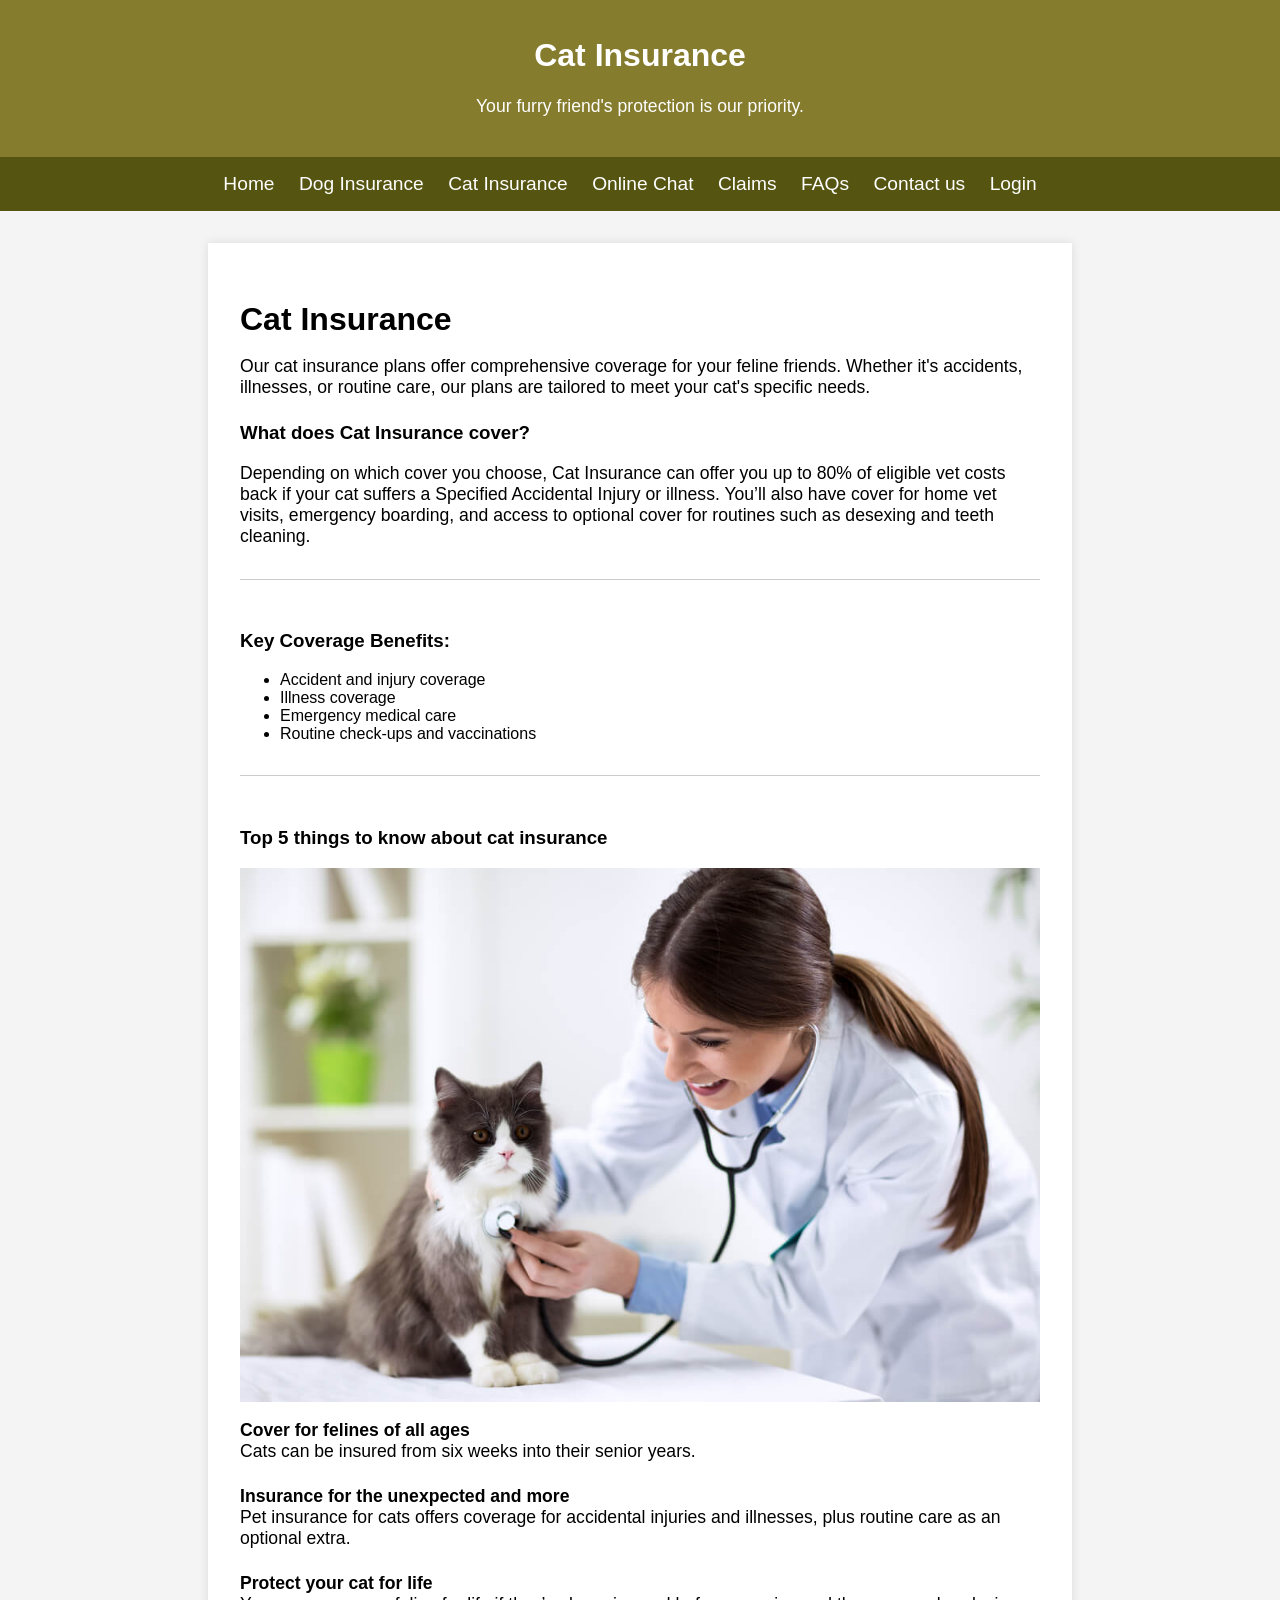
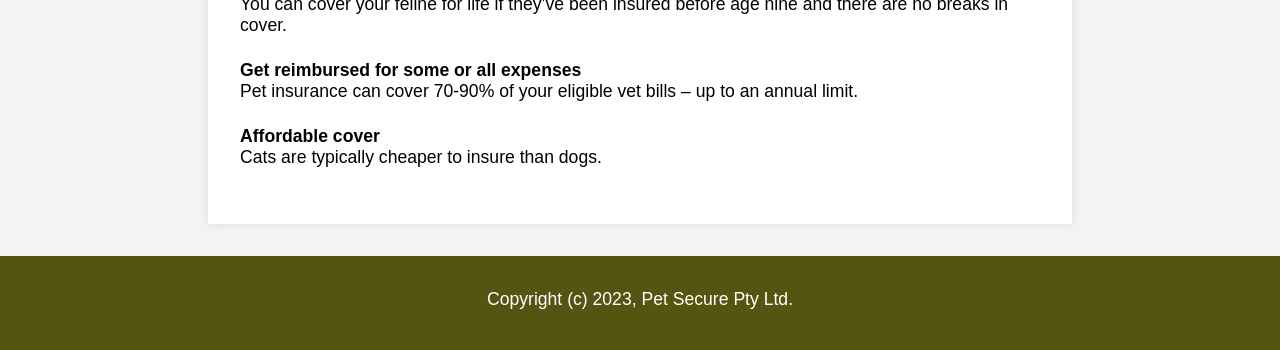
==== Cat_Insurance.html @ cbd5cf0a "Add files via upload" ====
<!DOCTYPE html PUBLIC "-//W3C//DTD XHTML 1.0 Transitional//EN" "http://www.w3.org/TR/xhtml1/DTD/xhtml1-transitional.dtd">
<html xmlns="http://www.w3.org/1999/xhtml" lang="en">

  <head>
    <meta charset="UTF-8">
    <meta name="viewport" content="width=device-width, initial-scale=1.0">
    <title>Cat Insurance</title>
    <style>
      /* Body styles */
      body {
            font-family: Arial, sans-serif;
            margin: 0;
            padding: 0;
            background-color: #f4f4f4;
        }

        /* Header styles */
        header {
            background-color: #857c2e;
            color: #fff;
            text-align: center;
            padding: 1rem;
        }

        /* nav styles */

        nav {
            background-color: #555411;
            text-align: center;
            padding: 1rem 0;
        }

        nav ul {
            list-style: none;
            margin: 0;
            padding: 0;
        }

        nav ul li {
            display: inline;
            margin-right: 20px;
        }

        nav ul li a {
            color: #fff;
            text-decoration: none;
            font-size: 1.2rem;
            transition: color 0.3s;
        }

        nav ul li a:hover {
            color: #ff9900;
        }

        /* Main content styles */
        main {
            max-width: 800px;
            margin: 2rem auto;
            padding: 2rem;
            background-color: #fff;
            box-shadow: 0px 0px 10px rgba(0, 0, 0, 0.1);
        }

        h2 {
            font-size: 2rem;
            margin-bottom: 1rem;
        }

        p {
            font-size: 1.1rem;
            margin-bottom: 1.5rem;
        }

        .insurance-details {
            margin-top: 2rem;
            border-top: 1px solid #ccc;
            padding-top: 2rem;
        }

        /* Insurance options styles */
        #insurance-options {
            margin-top: 2rem;
            display: flex;
            justify-content: space-around;
        }

        img {
            max-width: 100%;
            height: auto;
            max-height: 700px; /* Limit image height if needed */
        }

      footer {
          background-color: #555411;
          color: #fff;
          text-align: center;
          padding: 1rem;
      }
  </style>
 
  </head>
  <body>
      <header>
        <h1>Cat Insurance</h1>
        <p>Your furry friend's protection is our priority.</p>
      </header>
      <nav>
        <ul>
            <li><a href="Index.html">Home</a></li>
            <li><a href="Dog_Insurance.html">Dog Insurance</a></li>
            <li><a href="Cat_Insurance.html">Cat Insurance</a></li>
            <li><a href="Online_Chat.html">Online Chat</a></li>
            <li><a href="Claims.html">Claims</a></li>
            <li><a href="FAQs.html">FAQs</a></li>
            <li><a href="Contact_us.html">Contact us</a></li>
            <li><a href="Login.html">Login</a></li>
        </ul>
    </nav>
      
    
        <main>
            <h2>Cat Insurance</h2>
            <p>Our cat insurance plans offer comprehensive coverage for your feline friends. Whether it's accidents, illnesses, or routine care, our plans are tailored to meet your cat's specific needs.</p>
            <h3>What does Cat Insurance cover?</h3>
            <p>Depending on which cover you choose, Cat Insurance can offer you up to 80% of eligible vet costs back if your cat suffers a Specified Accidental Injury or illness. You’ll also have cover for home vet visits, emergency boarding, and access to optional cover for routines such as desexing and teeth cleaning.</p>
            <div class="insurance-details">
                <h3>Key Coverage Benefits:</h3>
                <ul>
                        <li>Accident and injury coverage</li>
                        <li>Illness coverage</li>
                        <li>Emergency medical care</li>
                        <li>Routine check-ups and vaccinations</li>
                </ul>
            </div>

            <div class="insurance-details">
                <h3>Top 5 things to know about cat insurance</h3>
                <img src="Cat_Insurance.jpg" alt="Cat Insurance">
                <p><strong>Cover for felines of all ages</strong><br>Cats can be insured from six weeks into their senior years.</p>
                
                <p><strong>Insurance for the unexpected and more</strong><br>Pet insurance for cats offers coverage for accidental injuries and illnesses, plus routine care as an optional extra. </p>
                
                <p><strong>Protect your cat for life</strong><br>You can cover your feline for life if they’ve been insured before age nine and there are no breaks in cover. </p>
                
                <p><strong>Get reimbursed for some or all expenses</strong><br>Pet insurance can cover 70-90% of your eligible vet bills – up to an annual limit. </p>
                
                <p><strong>Affordable cover</strong><br>Cats are typically cheaper to insure than dogs. </p>
            </div>
        </main>


      <footer>
          <!-- footer content -->
          <div class="large-4 columns">
            <p class="text-right">Copyright (c) 2023, Pet Secure Pty Ltd.</p>
          </div>
      </footer>
  </body>

</html>
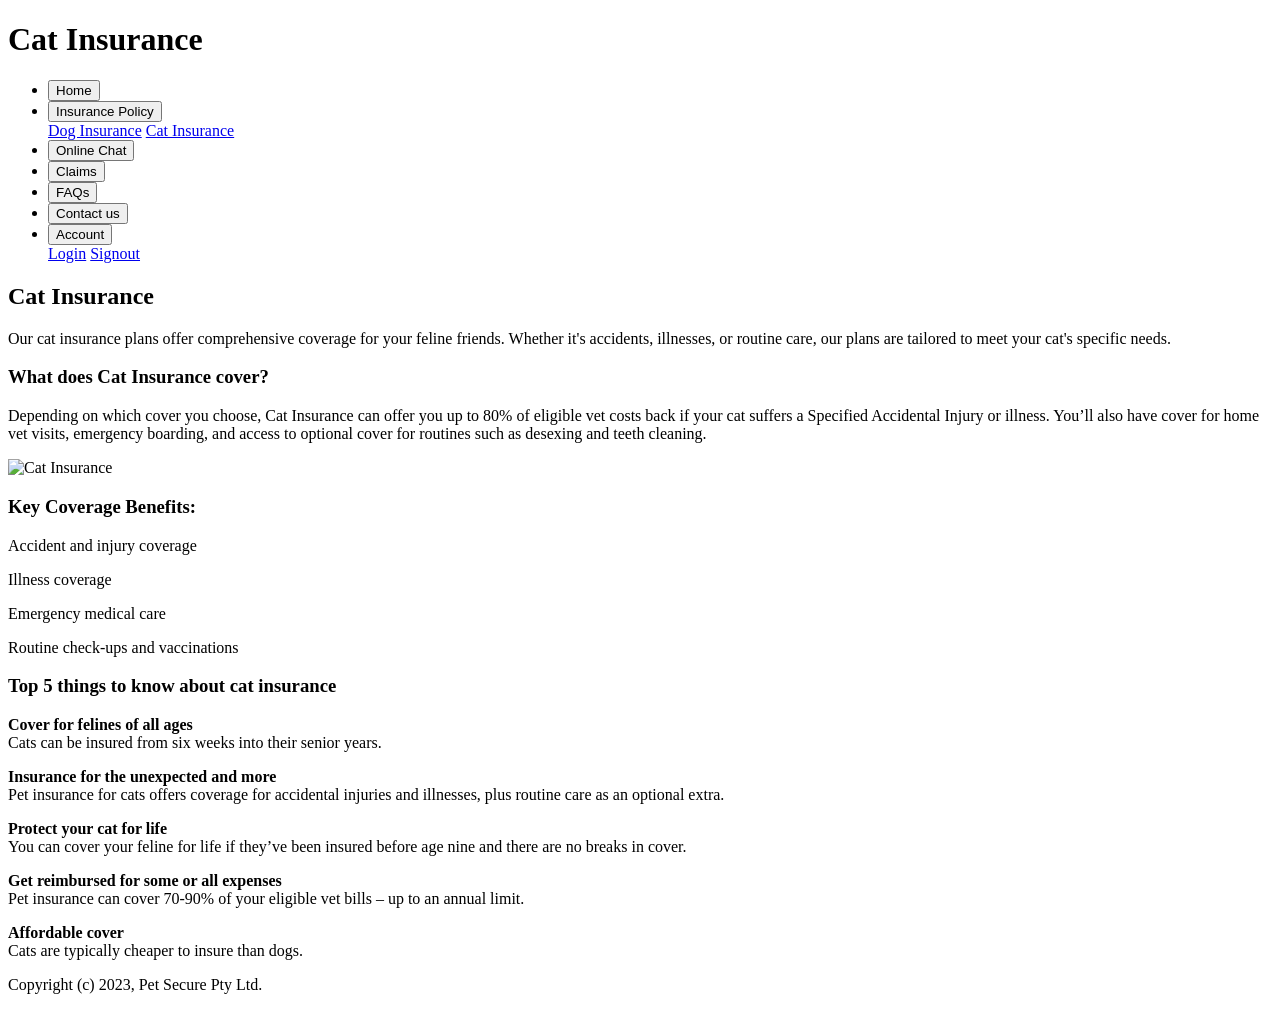
==== commit 2732c21a: "html" ====
--- a/Cat_Insurance.html
+++ b/Cat_Insurance.html
@@ -1,160 +1,104 @@
 <!DOCTYPE html PUBLIC "-//W3C//DTD XHTML 1.0 Transitional//EN" "http://www.w3.org/TR/xhtml1/DTD/xhtml1-transitional.dtd">
 <html xmlns="http://www.w3.org/1999/xhtml" lang="en">
-
   <head>
     <meta charset="UTF-8">
     <meta name="viewport" content="width=device-width, initial-scale=1.0">
     <title>Cat Insurance</title>
-    <style>
-      /* Body styles */
-      body {
-            font-family: Arial, sans-serif;
-            margin: 0;
-            padding: 0;
-            background-color: #f4f4f4;
-        }
-
-        /* Header styles */
-        header {
-            background-color: #857c2e;
-            color: #fff;
-            text-align: center;
-            padding: 1rem;
-        }
-
-        /* nav styles */
-
-        nav {
-            background-color: #555411;
-            text-align: center;
-            padding: 1rem 0;
-        }
-
-        nav ul {
-            list-style: none;
-            margin: 0;
-            padding: 0;
-        }
-
-        nav ul li {
-            display: inline;
-            margin-right: 20px;
-        }
-
-        nav ul li a {
-            color: #fff;
-            text-decoration: none;
-            font-size: 1.2rem;
-            transition: color 0.3s;
-        }
-
-        nav ul li a:hover {
-            color: #ff9900;
-        }
-
-        /* Main content styles */
-        main {
-            max-width: 800px;
-            margin: 2rem auto;
-            padding: 2rem;
-            background-color: #fff;
-            box-shadow: 0px 0px 10px rgba(0, 0, 0, 0.1);
-        }
-
-        h2 {
-            font-size: 2rem;
-            margin-bottom: 1rem;
-        }
-
-        p {
-            font-size: 1.1rem;
-            margin-bottom: 1.5rem;
-        }
-
-        .insurance-details {
-            margin-top: 2rem;
-            border-top: 1px solid #ccc;
-            padding-top: 2rem;
-        }
-
-        /* Insurance options styles */
-        #insurance-options {
-            margin-top: 2rem;
-            display: flex;
-            justify-content: space-around;
-        }
-
-        img {
-            max-width: 100%;
-            height: auto;
-            max-height: 700px; /* Limit image height if needed */
-        }
-
-      footer {
-          background-color: #555411;
-          color: #fff;
-          text-align: center;
-          padding: 1rem;
-      }
-  </style>
- 
+    <link rel="stylesheet" type="text/css" href="http://localhost/PetInsure/CSS/styles.css">
   </head>
   <body>
-      <header>
-        <h1>Cat Insurance</h1>
-        <p>Your furry friend's protection is our priority.</p>
-      </header>
-      <nav>
-        <ul>
-            <li><a href="Index.html">Home</a></li>
-            <li><a href="Dog_Insurance.html">Dog Insurance</a></li>
-            <li><a href="Cat_Insurance.html">Cat Insurance</a></li>
-            <li><a href="Online_Chat.html">Online Chat</a></li>
-            <li><a href="Claims.html">Claims</a></li>
-            <li><a href="FAQs.html">FAQs</a></li>
-            <li><a href="Contact_us.html">Contact us</a></li>
-            <li><a href="Login.html">Login</a></li>
-        </ul>
+    <header>
+      <h1>Cat Insurance</h1>
+    </header>
+    <nav>
+      <ul>
+        <li>
+          <a href="Index.html">
+            <button>Home</button>
+          </a>
+        </li>
+        <li>
+          <div class="dropdown">
+            <button>Insurance Policy</button>
+            <div class="dropdown-options">
+              <a href="Dog_Insurance.html">Dog Insurance</a>
+              <a href="Cat_Insurance.html">Cat Insurance</a>
+            </div>
+          </div>
+        </li>
+        <li>
+          <a href="Online_Chat.html">
+            <button>Online Chat</button>
+          </a>
+        </li>
+        <li>
+          <a href="Claims.html">
+            <button>Claims</button>
+          </a>
+        </li>
+        <li>
+          <a href="FAQs.html">
+            <button>FAQs</button>
+          </a>
+        </li>
+        <li>
+          <a href="Contact_us.html">
+            <button>Contact us</button>
+          </a>
+        </li>
+        <li>
+          <div class="dropdown">
+            <button>Account</button>
+            <div class="dropdown-options">
+              <a href="Login.html">Login</a>
+              <a href="../PHP/logout.php">Signout</a>
+            </div>
+          </div>
+        </li>
+      </ul>
     </nav>
-      
-    
-        <main>
-            <h2>Cat Insurance</h2>
-            <p>Our cat insurance plans offer comprehensive coverage for your feline friends. Whether it's accidents, illnesses, or routine care, our plans are tailored to meet your cat's specific needs.</p>
-            <h3>What does Cat Insurance cover?</h3>
-            <p>Depending on which cover you choose, Cat Insurance can offer you up to 80% of eligible vet costs back if your cat suffers a Specified Accidental Injury or illness. You’ll also have cover for home vet visits, emergency boarding, and access to optional cover for routines such as desexing and teeth cleaning.</p>
-            <div class="insurance-details">
-                <h3>Key Coverage Benefits:</h3>
-                <ul>
-                        <li>Accident and injury coverage</li>
-                        <li>Illness coverage</li>
-                        <li>Emergency medical care</li>
-                        <li>Routine check-ups and vaccinations</li>
-                </ul>
-            </div>
-
-            <div class="insurance-details">
-                <h3>Top 5 things to know about cat insurance</h3>
-                <img src="Cat_Insurance.jpg" alt="Cat Insurance">
-                <p><strong>Cover for felines of all ages</strong><br>Cats can be insured from six weeks into their senior years.</p>
-                
-                <p><strong>Insurance for the unexpected and more</strong><br>Pet insurance for cats offers coverage for accidental injuries and illnesses, plus routine care as an optional extra. </p>
-                
-                <p><strong>Protect your cat for life</strong><br>You can cover your feline for life if they’ve been insured before age nine and there are no breaks in cover. </p>
-                
-                <p><strong>Get reimbursed for some or all expenses</strong><br>Pet insurance can cover 70-90% of your eligible vet bills – up to an annual limit. </p>
-                
-                <p><strong>Affordable cover</strong><br>Cats are typically cheaper to insure than dogs. </p>
-            </div>
-        </main>
-
-
-      <footer>
-          <!-- footer content -->
-          <div class="large-4 columns">
-            <p class="text-right">Copyright (c) 2023, Pet Secure Pty Ltd.</p>
-          </div>
-      </footer>
+    <main>
+      <h2>Cat Insurance</h2>
+      <p>Our cat insurance plans offer comprehensive coverage for your feline friends. Whether it's accidents, illnesses, or routine care, our plans are tailored to meet your cat's specific needs.</p>
+      <h3>What does Cat Insurance cover?</h3>
+      <p>Depending on which cover you choose, Cat Insurance can offer you up to 80% of eligible vet costs back if your cat suffers a Specified Accidental Injury or illness. You’ll also have cover for home vet visits, emergency boarding, and access to optional cover for routines such as desexing and teeth cleaning.</p>
+      <div class="insurance-details">
+        <img src="../Pictures/Cat_Insurance.jpg" alt="Cat Insurance">
+        <h3>Key Coverage Benefits:</h3>
+        <P>Accident and injury coverage</P>
+        <P>Illness coverage</P>
+        <P>Emergency medical care</P>
+        <P>Routine check-ups and vaccinations</P>
+      </div>
+      <div class="insurance-details">
+        <h3>Top 5 things to know about cat insurance</h3>
+        <p>
+          <strong>Cover for felines of all ages</strong>
+          <br>Cats can be insured from six weeks into their senior years.
+        </p>
+        <p>
+          <strong>Insurance for the unexpected and more</strong>
+          <br>Pet insurance for cats offers coverage for accidental injuries and illnesses, plus routine care as an optional extra.
+        </p>
+        <p>
+          <strong>Protect your cat for life</strong>
+          <br>You can cover your feline for life if they’ve been insured before age nine and there are no breaks in cover.
+        </p>
+        <p>
+          <strong>Get reimbursed for some or all expenses</strong>
+          <br>Pet insurance can cover 70-90% of your eligible vet bills – up to an annual limit.
+        </p>
+        <p>
+          <strong>Affordable cover</strong>
+          <br>Cats are typically cheaper to insure than dogs.
+        </p>
+      </div>
+    </main>
+    <footer>
+      <!-- Footer content -->
+      <div class="large-4 columns">
+        <p class="text-right">Copyright (c) 2023, Pet Secure Pty Ltd.</p>
+      </div>
+    </footer>
   </body>
-
-</html>
+</html>
